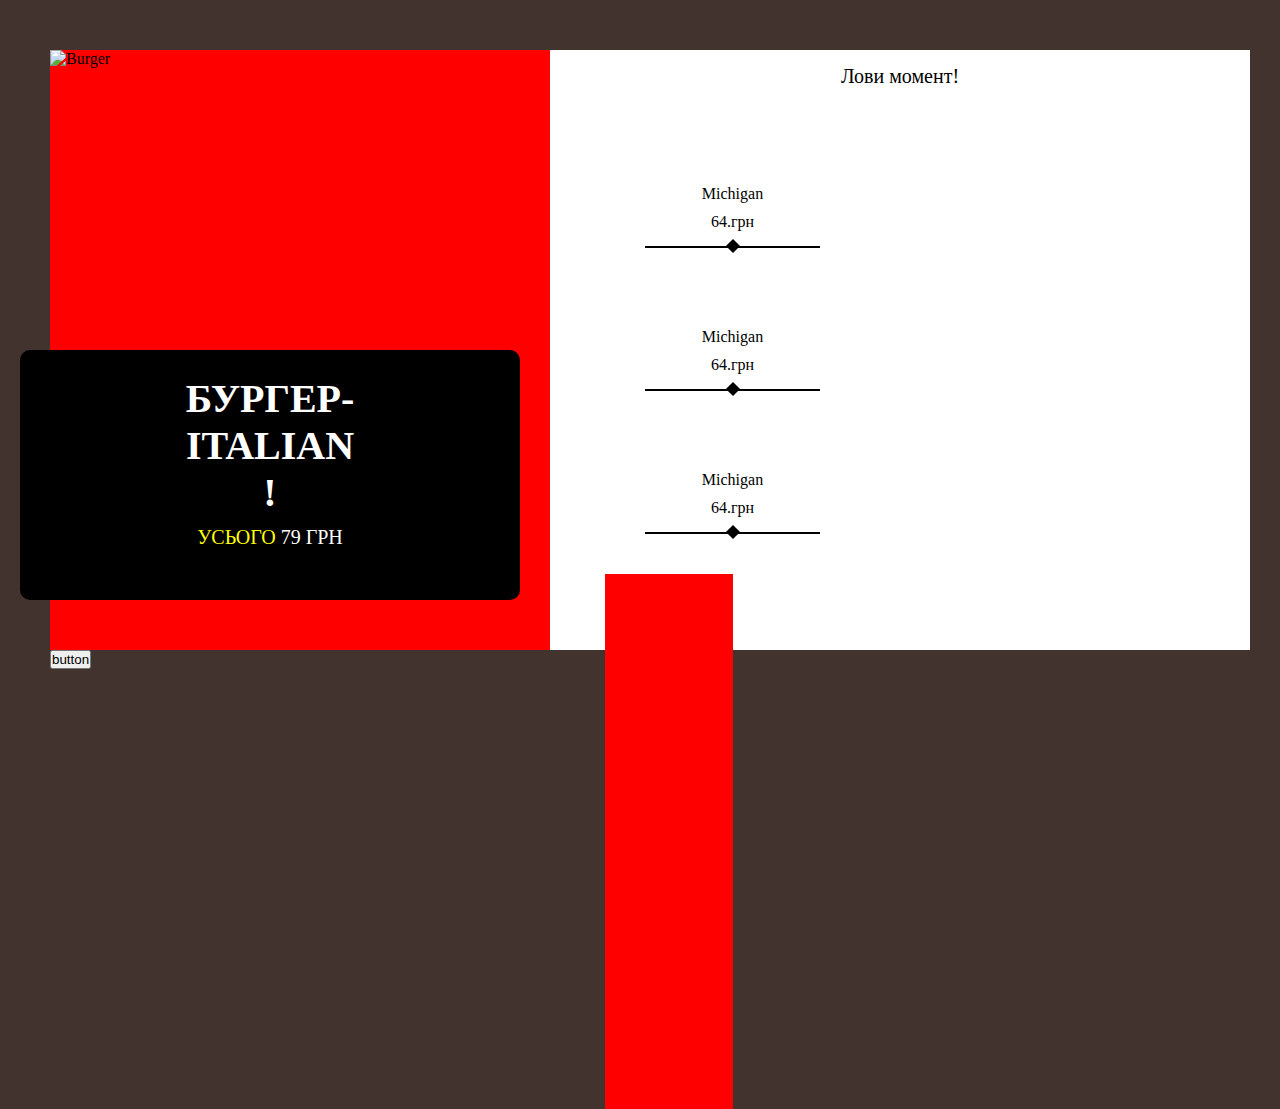
==== burger_menu/index.html @ 83cdf7e2 "Add files via upload" ====
<!DOCTYPE html>
<html lang="en">
	<head>
		<meta charset="UTF-8">
		<meta name="viewport" content="width=device-width, initial-scale=1.0">
		<title>Document</title>
		<link rel="stylesheet" href="styles/styles.css">
	</head>
	<body>
		<div class="main_block">
    		<div class="left_tittle">
    			<img src="https://www.recipetineats.com/wp-content/uploads/2022/08/Stack-of-cheeseburgers.jpg" alt="Burger">
    			<div class="banner">
    				<h1>Бургер-<br>Italian<br>!</h1>
    				<span class="yellow_word">усього</span>
    			</div>
   			</div>
    		<div class="right_menu">
    			<title>Лови момент!</title>
    			<div class="menu_left">
    				<div class="fooditem_1">
    					<span class="bold">Michigan</span>
    					<span class="transparent"> 64.грн</span>
    					<div class="decoration"></div>
    				</div>
    				<div class="fooditem_2">
    					<span class="bold">Michigan</span>
    					<span class="transparent"> 64.грн</span>
    					<div class="decoration"></div>
    				</div>
    				<div class="fooditem_3">
    					<span class="bold">Michigan</span>
    					<span class="transparent"> 64.грн</span>
    					<div class="decoration"></div>
    			</div>
				<div class="menu_right"></div>
    		</div>
 		</div>
 		<div><button>button</button></div>
  		
	
	</body>
</html>
---- burger_menu/styles/styles.css ----
* {
	margin: 0;
	padding: 0;
	box-sizing: border-box;
}

body {
	background-color: #42332F;
	padding: 50px;
}

.main_block {
	width: 1200px;
	height: 600px;
	background-color: white;
	margin: 0px auto;

}

.left_tittle {
	width: 500px;
	height: 600px;
	background-color: red;
	position: relative;
	float: left;

} 

img {
	width: 500px;
	height: 600px;
	display: block;

	
}

.banner {
	width: 500px;
	height: 250px;
	padding: 25px;
	border-radius: 10px;
	background-color: black;
	position: absolute;
	top: 300px;
	left: -30px;
}

h1 {
	font-size: 40px;
	color: white;
	display: block;
	text-align: center;
	text-transform: uppercase;
}

.yellow_word {
	display: block;
	text-align: center;
	font-size: 20px;
	color: yellow;
	text-transform: uppercase;
	padding: 10px;

	
	
}

.yellow_word:after {
	content: "79 грн";
	color: white;
	font-size: 20px;
	padding-left: 5px;
}

.right_menu {
	width: 700px;
	height: 600px;
	background-color: white;
	float: left;
	padding: 15px;
}

title {
	display: block;
	font-size: 20px;
	text-align: center;
	width: 100%;
	height: 40px;
	color: black;
	background-color: white;
}

.menu_left {
	width: 50%;
	height: 535px;
	padding: 40px 40px 0 40px;
	background-color: white;
	
}

.bold, .transparent {
	display: block;
	padding-bottom: 10px;
	text-align: center;

}

.decoration {
	position: relative;
	width: 100%;
	height: 2px;
	margin-top: 5px;
	
	background-color: black;
}


.decoration:before {
	content: "";
	position: absolute;
	width: 10px;
	height: 10px;
	left: calc(50% - 5px);
	top: -5px;
	transform: rotate(45deg);
	background-color: black;

}

.fooditem_1, .fooditem_2, .fooditem_3{
	padding: 40px;
}

.menu_right {
	display: inline-block;
	width: 50%;
	height: 535px;
	background-color: red;
	float: left;

	
}
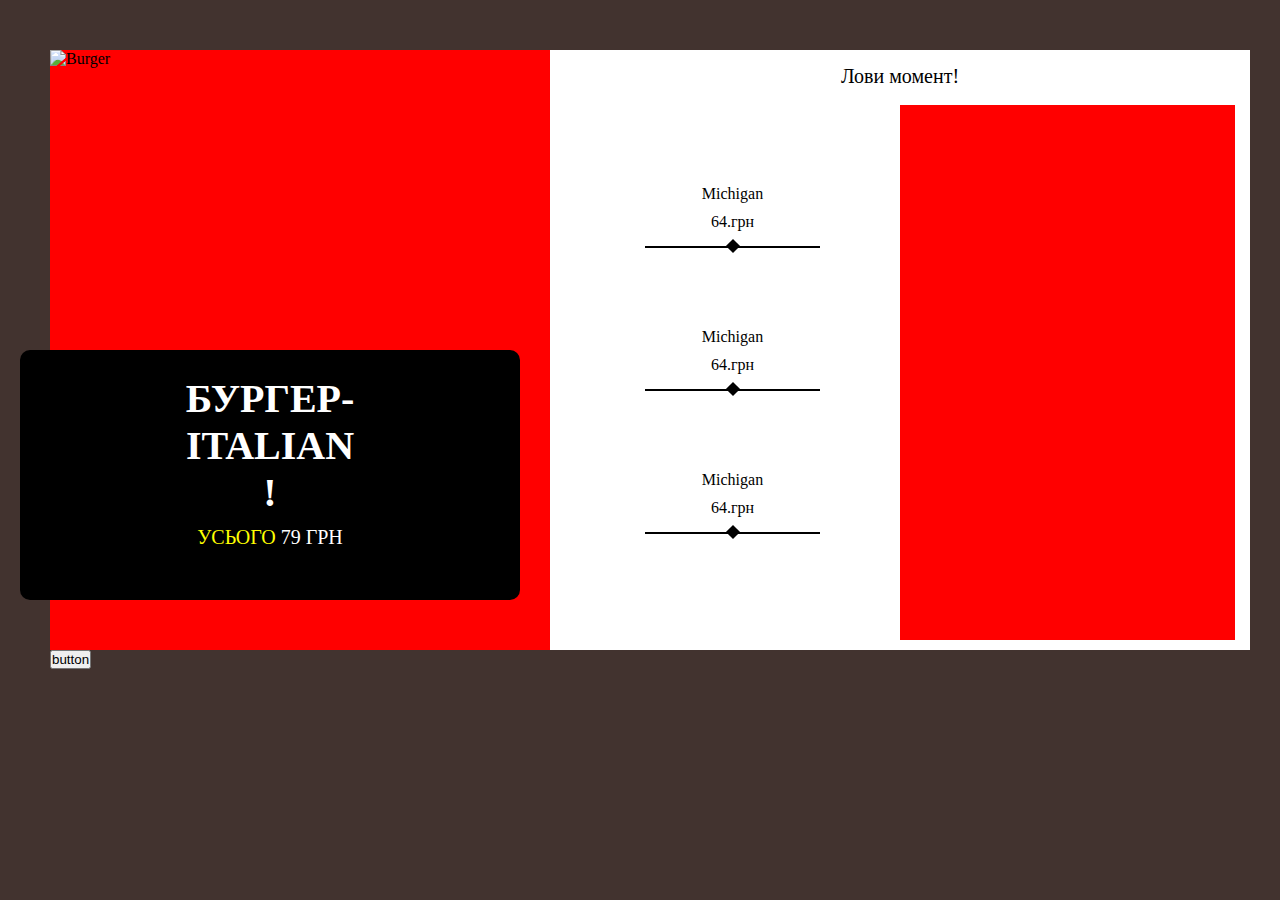
==== commit 4ba707d1: "Add files via upload" ====
--- a/burger_menu/index.html
+++ b/burger_menu/index.html
@@ -32,6 +32,7 @@
     					<span class="bold">Michigan</span>
     					<span class="transparent"> 64.грн</span>
     					<div class="decoration"></div>
+    				</div>
     			</div>
 				<div class="menu_right"></div>
     		</div>
--- a/burger_menu/styles/styles.css
+++ b/burger_menu/styles/styles.css
@@ -95,6 +95,7 @@
 	height: 535px;
 	padding: 40px 40px 0 40px;
 	background-color: white;
+	float: left;
 	
 }
 
@@ -132,7 +133,6 @@
 }
 
 .menu_right {
-	display: inline-block;
 	width: 50%;
 	height: 535px;
 	background-color: red;
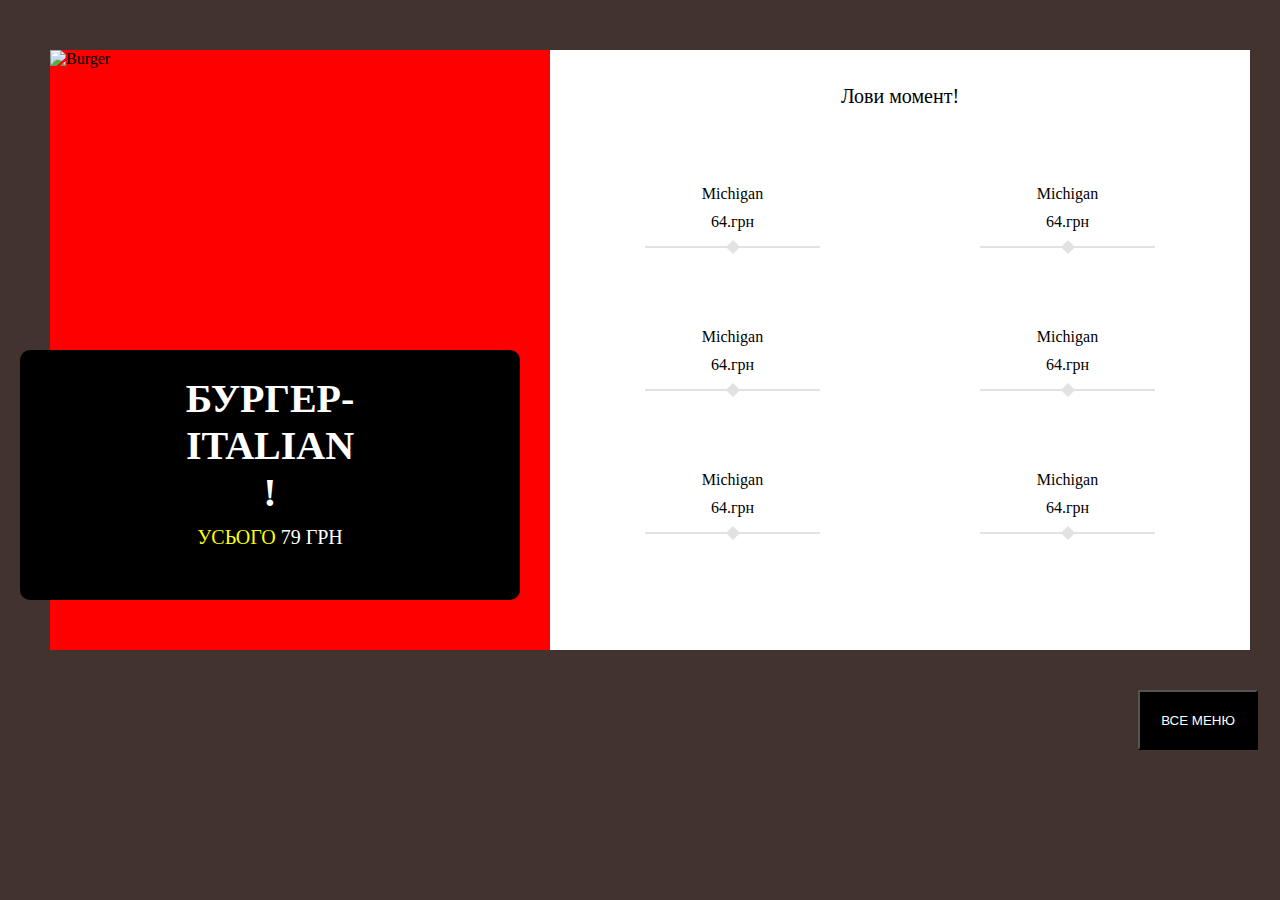
==== commit 9b01d1df: "Add files via upload" ====
--- a/burger_menu/index.html
+++ b/burger_menu/index.html
@@ -34,10 +34,27 @@
     					<div class="decoration"></div>
     				</div>
     			</div>
-				<div class="menu_right"></div>
+				<div class="menu_right">
+					<div class="fooditem_1">
+    					<span class="bold">Michigan</span>
+    					<span class="transparent"> 64.грн</span>
+    					<div class="decoration"></div>
+    				</div>
+    				<div class="fooditem_2">
+    					<span class="bold">Michigan</span>
+    					<span class="transparent"> 64.грн</span>
+    					<div class="decoration"></div>
+    				</div>
+    				<div class="fooditem_3">
+    					<span class="bold">Michigan</span>
+    					<span class="transparent"> 64.грн</span>
+    					<div class="decoration"></div>
+    				</div>
+					
+				</div>
     		</div>
  		</div>
- 		<div><button>button</button></div>
+ 		<button>все меню</button>
   		
 	
 	</body>
--- a/burger_menu/styles/styles.css
+++ b/burger_menu/styles/styles.css
@@ -86,6 +86,7 @@
 	text-align: center;
 	width: 100%;
 	height: 40px;
+	padding-top: 20px;
 	color: black;
 	background-color: white;
 }
@@ -112,7 +113,7 @@
 	height: 2px;
 	margin-top: 5px;
 	
-	background-color: black;
+	background-color: #E2E2E2;
 }
 
 
@@ -122,9 +123,9 @@
 	width: 10px;
 	height: 10px;
 	left: calc(50% - 5px);
-	top: -5px;
+	top: -4.5px;
 	transform: rotate(45deg);
-	background-color: black;
+	background-color: #E2E2E2;
 
 }
 
@@ -135,10 +136,20 @@
 .menu_right {
 	width: 50%;
 	height: 535px;
-	background-color: red;
+	padding: 40px 40px 0 40px;
+	background-color: white;
 	float: left;
 
-	
 }
 
+button {
+	height: 60px;
+	width: 120px;
+	color: white;
+	background-color: black;
+	position: relative;
+	text-transform: uppercase;
+	left: 1088px;
+	margin-top: 40px;
+}
 
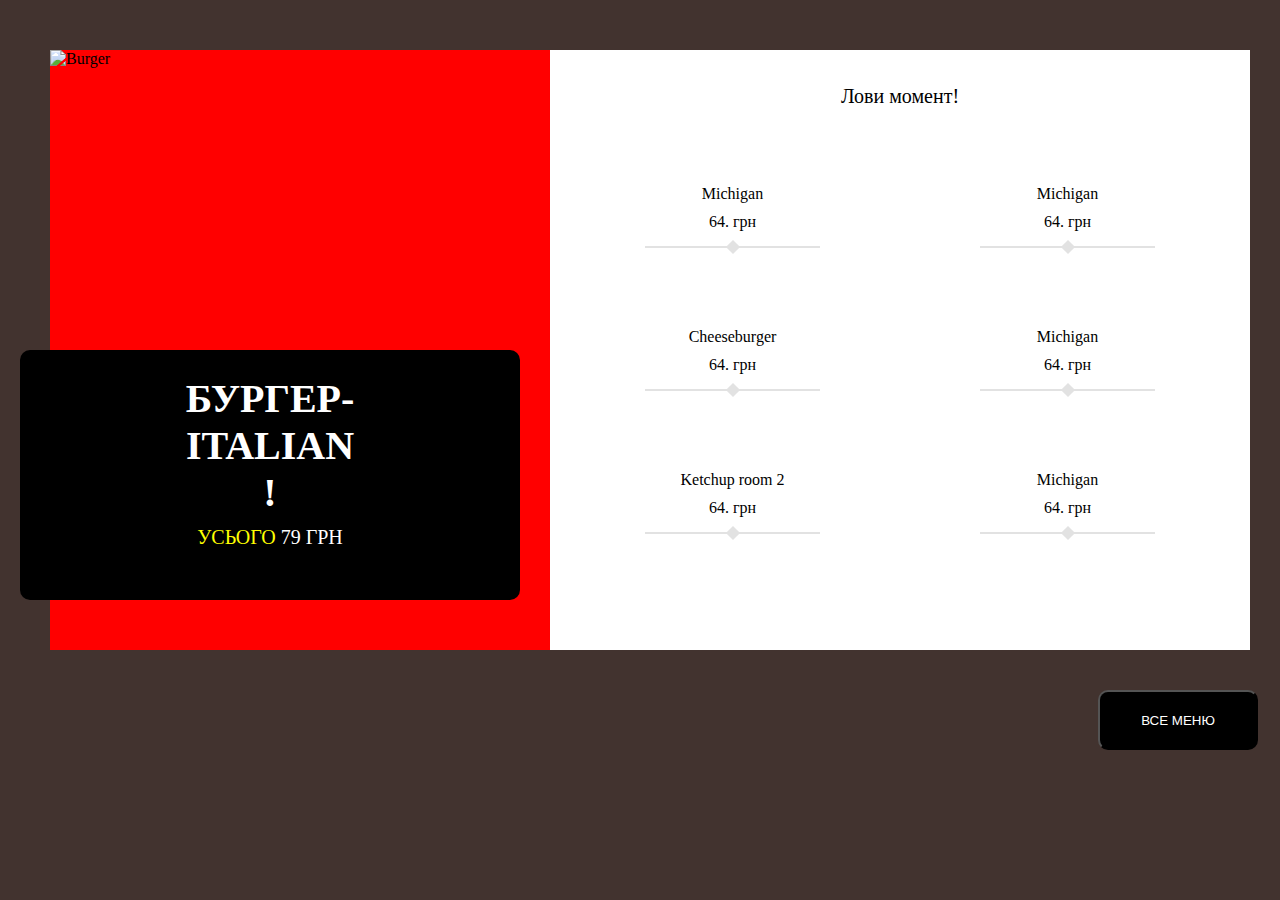
==== commit 258e8daf: "Add files via upload" ====
--- a/burger_menu/index.html
+++ b/burger_menu/index.html
@@ -20,34 +20,34 @@
     			<div class="menu_left">
     				<div class="fooditem_1">
     					<span class="bold">Michigan</span>
-    					<span class="transparent"> 64.грн</span>
+    					<span class="transparent"> 64. грн</span>
     					<div class="decoration"></div>
     				</div>
     				<div class="fooditem_2">
-    					<span class="bold">Michigan</span>
-    					<span class="transparent"> 64.грн</span>
+    					<span class="bold">Cheeseburger</span>
+    					<span class="transparent"> 64. грн</span>
     					<div class="decoration"></div>
     				</div>
     				<div class="fooditem_3">
-    					<span class="bold">Michigan</span>
-    					<span class="transparent"> 64.грн</span>
+    					<span class="bold">Ketchup room 2</span>
+    					<span class="transparent"> 64. грн</span>
     					<div class="decoration"></div>
     				</div>
     			</div>
 				<div class="menu_right">
 					<div class="fooditem_1">
     					<span class="bold">Michigan</span>
-    					<span class="transparent"> 64.грн</span>
+    					<span class="transparent"> 64. грн</span>
     					<div class="decoration"></div>
     				</div>
     				<div class="fooditem_2">
     					<span class="bold">Michigan</span>
-    					<span class="transparent"> 64.грн</span>
+    					<span class="transparent"> 64. грн</span>
     					<div class="decoration"></div>
     				</div>
     				<div class="fooditem_3">
     					<span class="bold">Michigan</span>
-    					<span class="transparent"> 64.грн</span>
+    					<span class="transparent"> 64. грн</span>
     					<div class="decoration"></div>
     				</div>
 					
--- a/burger_menu/styles/styles.css
+++ b/burger_menu/styles/styles.css
@@ -144,12 +144,13 @@
 
 button {
 	height: 60px;
-	width: 120px;
+	width: 160px;
 	color: white;
 	background-color: black;
 	position: relative;
 	text-transform: uppercase;
-	left: 1088px;
+	left: 1048px;
 	margin-top: 40px;
+	border-radius: 10px;
 }
 
